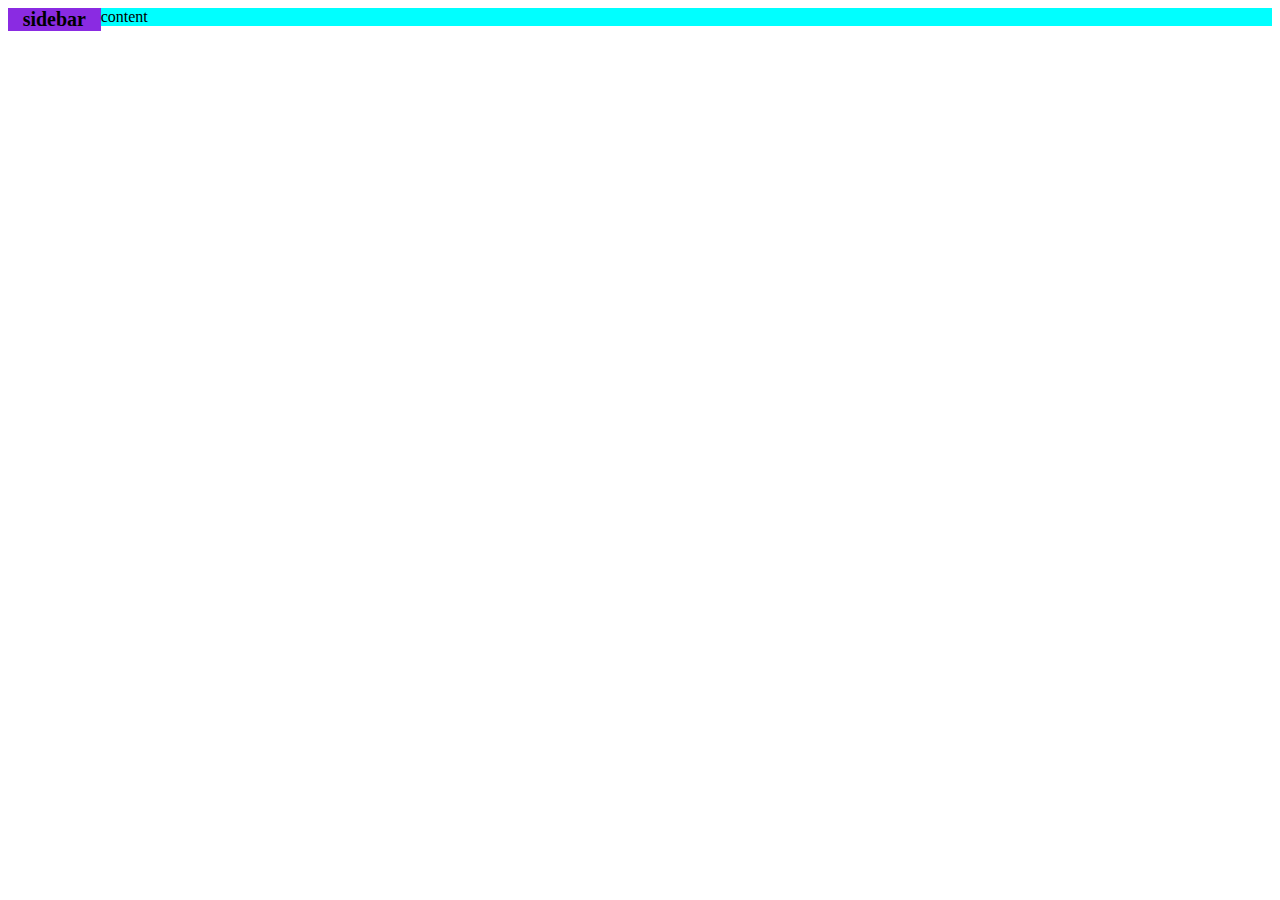
==== index.html @ 17e4d093 "index and style file created" ====
<!DOCTYPE html>
<html>
<head>
    <meta name="viewport" content="width=device-width, initial-scale=1.0">
    <link rel="stylesheet" href="style.css">
    <title>popular cartoons</title>
</head>
<body>
    <div class="body">
        <div class="sidebar">
<b>sidebar</b>
        </div>
    <div class="content"> content</div>
</div>
</body>
</html>
---- style.css ----
.body{
    display: flex;
}
.content{
    background-color: aqua;
    height: 100%;
    width: 100%;

}
.sidebar{
    background-color: blueviolet;
    height: 100%;
    width: 100px;
    text-align: center;
    font-size: 20px;
}
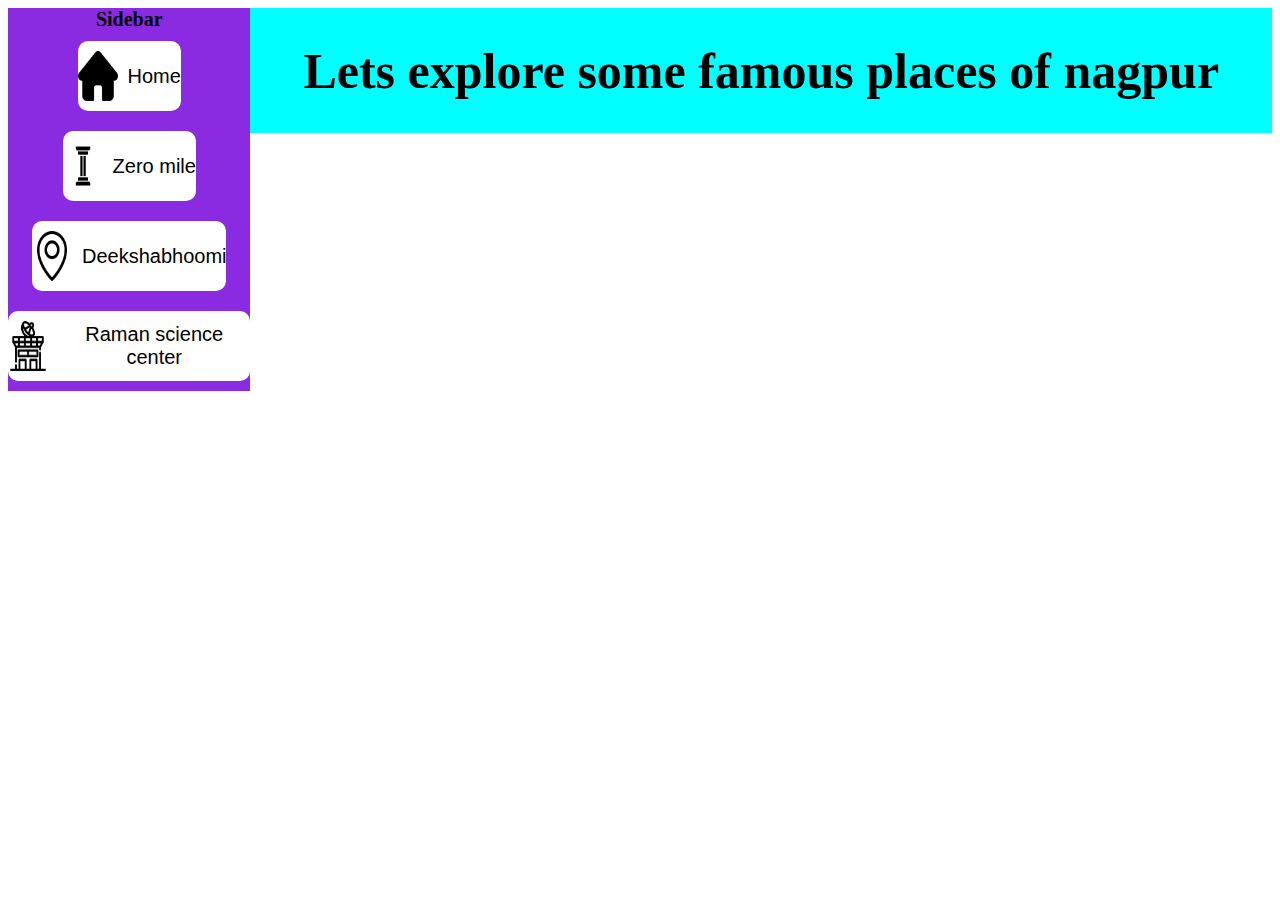
==== commit 17b4e6a7: "sidebar created" ====
--- a/index.html
+++ b/index.html
@@ -3,14 +3,21 @@
 <head>
     <meta name="viewport" content="width=device-width, initial-scale=1.0">
     <link rel="stylesheet" href="style.css">
-    <title>popular cartoons</title>
+    <title>Famous places in nagpur</title>
 </head>
 <body>
     <div class="body">
         <div class="sidebar">
-<b>sidebar</b>
+            <b>Sidebar</b>
+            <a class="menu-item" href="index.html"><img src="./images/home.png" class="img">Home</a>
+            <a class="menu-item" href="./pages/zeromile.html"><img src="./images/pillar.png" class="img">Zero mile</a>
+            <a class="menu-item" href="./pages/deekshabhoomi.html"><img src="./images/pin.png" class="img">Deekshabhoomi</a>
+            <a class="menu-item" href="./pages/rsc.html"> <img src="./images/space-center.png" class="img">Raman science center</a>
         </div>
-    <div class="content"> content</div>
+        <div class="content">
+            <h1>Lets explore some famous places of nagpur</h1>
+
+        </div>
 </div>
 </body>
 </html>--- a/style.css
+++ b/style.css
@@ -5,12 +5,38 @@
     background-color: aqua;
     height: 100%;
     width: 100%;
+    text-align: center;
+    font-size: 25px;
 
 }
 .sidebar{
     background-color: blueviolet;
     height: 100%;
-    width: 100px;
+    width: 300px;
     text-align: center;
+    display: flex;
+    flex-direction: column;
+    align-items:center;
     font-size: 20px;
+}
+.menu-item{
+    font-size: 20px;
+    font-family: 'Arial Narrow Bold', sans-serif;
+    display:flex;
+    align-items: center;
+    cursor: pointer;
+    text-decoration: none;
+    color: black;
+    background-color: white;
+    margin-top: 10px;
+    border-radius: 10px;
+    margin-bottom: 10px;
+    width: fit-content;
+}
+.img{
+    height: 50px;
+    width:40px;
+    margin-top: 10px;
+    margin-bottom: 10px;
+    margin-right: 10px;
 }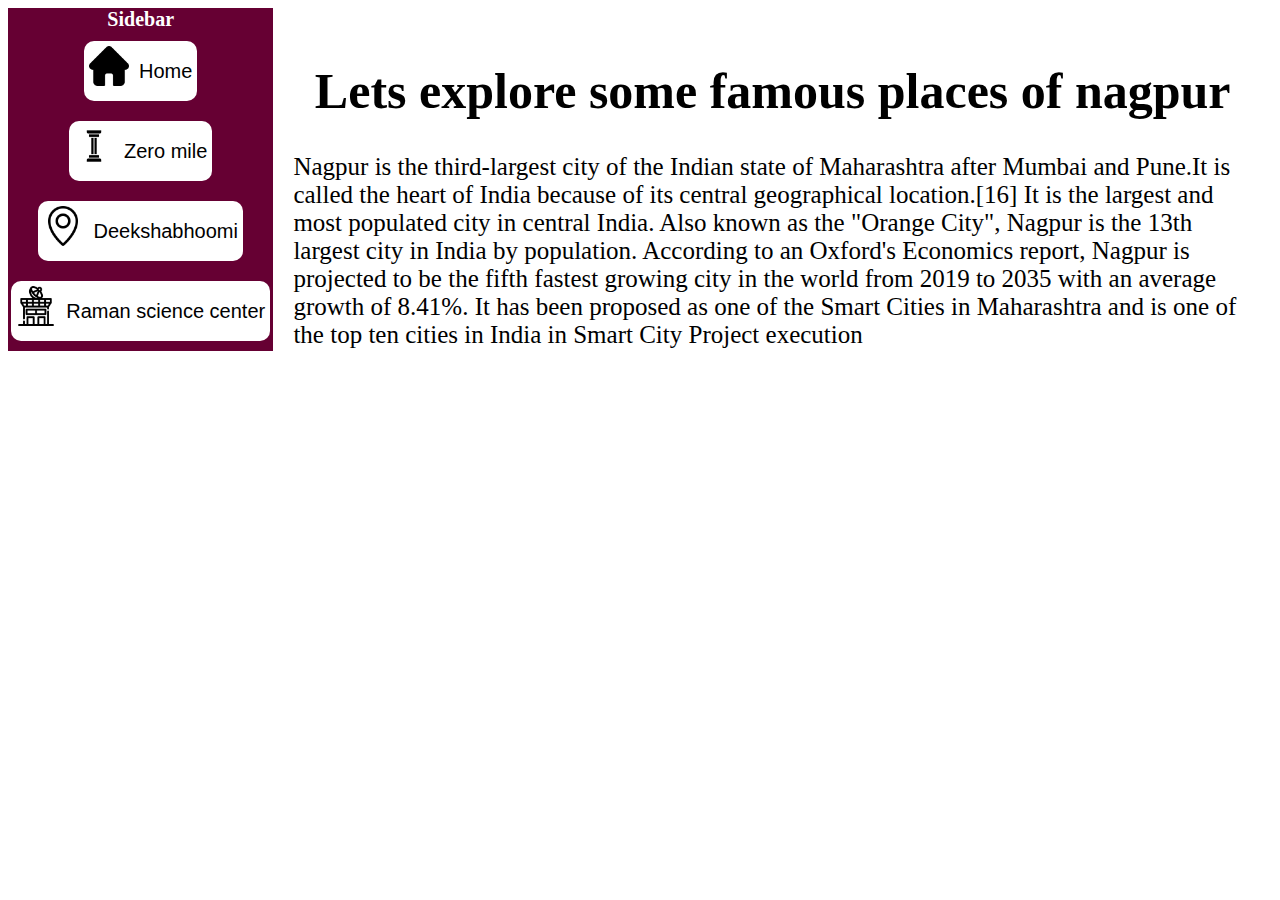
==== commit e9754680: "created linked pages" ====
--- a/index.html
+++ b/index.html
@@ -16,6 +16,12 @@
         </div>
         <div class="content">
             <h1>Lets explore some famous places of nagpur</h1>
+            Nagpur is the third-largest city of the Indian state of Maharashtra after Mumbai and Pune.It is called 
+            the heart of India because of its central geographical location.[16] It is the largest and most populated city in central India.
+         Also known as the "Orange City", Nagpur is the 13th largest city in India by population. According to an 
+         Oxford's Economics report, Nagpur is projected to be the fifth fastest growing city in the world from 2019 to 
+         2035 with an average growth of 8.41%. It has been proposed 
+            as one of the Smart Cities in Maharashtra and is one of the top ten cities in India in Smart City Project execution
 
         </div>
 </div>
--- a/style.css
+++ b/style.css
@@ -1,23 +1,27 @@
 .body{
     display: flex;
 }
+h1{
+    text-align: center;
+}
 .content{
-    background-color: aqua;
     height: 100%;
     width: 100%;
-    text-align: center;
+    text-align: start;
     font-size: 25px;
-
+    padding: 10px;
+    margin: 10px;
 }
 .sidebar{
-    background-color: blueviolet;
+    background-color:#660033;
     height: 100%;
-    width: 300px;
+    width: 350px;
     text-align: center;
     display: flex;
     flex-direction: column;
     align-items:center;
     font-size: 20px;
+    color: white;
 }
 .menu-item{
     font-size: 20px;
@@ -25,6 +29,7 @@
     display:flex;
     align-items: center;
     cursor: pointer;
+    padding: 5px;
     text-decoration: none;
     color: black;
     background-color: white;
@@ -34,9 +39,8 @@
     width: fit-content;
 }
 .img{
-    height: 50px;
+    height: 40px;
     width:40px;
-    margin-top: 10px;
     margin-bottom: 10px;
     margin-right: 10px;
 }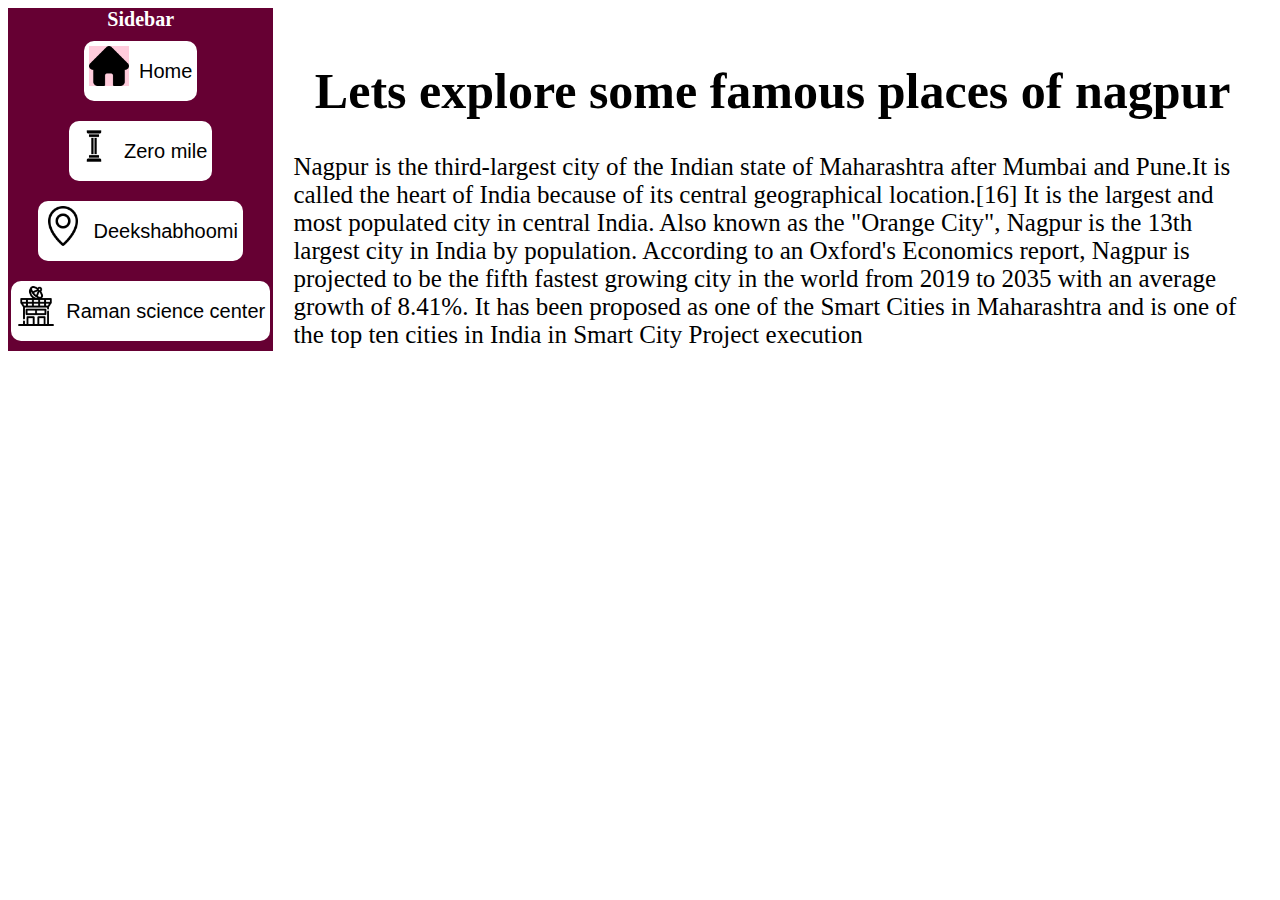
==== commit 4db3e1d1: "active menu added" ====
--- a/index.html
+++ b/index.html
@@ -9,7 +9,7 @@
     <div class="body">
         <div class="sidebar">
             <b>Sidebar</b>
-            <a class="menu-item" href="index.html"><img src="./images/home.png" class="img">Home</a>
+            <a class="menu-item active-menu" href="index.html"><img src="./images/home.png" class="img active-menu ">Home</a>
             <a class="menu-item" href="./pages/zeromile.html"><img src="./images/pillar.png" class="img">Zero mile</a>
             <a class="menu-item" href="./pages/deekshabhoomi.html"><img src="./images/pin.png" class="img">Deekshabhoomi</a>
             <a class="menu-item" href="./pages/rsc.html"> <img src="./images/space-center.png" class="img">Raman science center</a>
--- a/style.css
+++ b/style.css
@@ -1,5 +1,6 @@
 .body{
     display: flex;
+    height: 100%;
 }
 h1{
     text-align: center;
@@ -23,6 +24,9 @@
     font-size: 20px;
     color: white;
 }
+.active-menu{
+    background-color: #ffccdc;
+}
 .menu-item{
     font-size: 20px;
     font-family: 'Arial Narrow Bold', sans-serif;
@@ -43,4 +47,20 @@
     width:40px;
     margin-bottom: 10px;
     margin-right: 10px;
-}+}
+@media screen and (max-width :600px) {
+    .sidebar{
+        display: none;
+    }
+}@media screen and (min-width :601px) and (max-width:768px){
+    .sidebar{
+        display: none;
+    }
+}
+@media screen and (min-width :769px) and (max-width:992px){
+
+}
+ @media screen and (min-width :993px) and (max-width:1250px){
+
+}
+
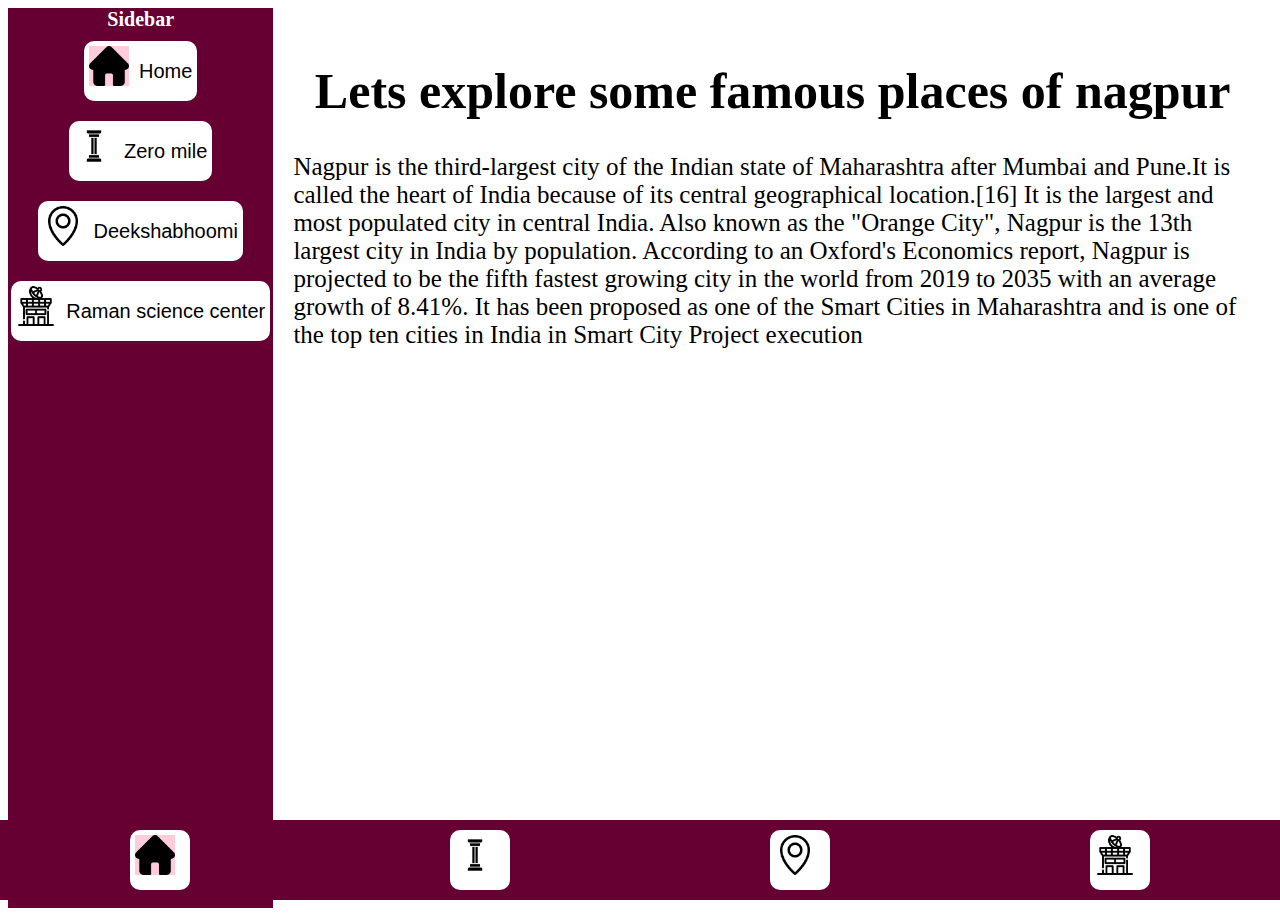
==== commit 2fe70922: "bottom bar added" ====
--- a/index.html
+++ b/index.html
@@ -6,7 +6,6 @@
     <title>Famous places in nagpur</title>
 </head>
 <body>
-    <div class="body">
         <div class="sidebar">
             <b>Sidebar</b>
             <a class="menu-item active-menu" href="index.html"><img src="./images/home.png" class="img active-menu ">Home</a>
@@ -24,6 +23,12 @@
             as one of the Smart Cities in Maharashtra and is one of the top ten cities in India in Smart City Project execution
 
         </div>
-</div>
+        <div class="bottom-bar">
+            <a class="menu-item active-menu" href="index.html"><img src="./images/home.png" class="img active-menu "></a>
+            <a class="menu-item" href="./pages/zeromile.html"><img src="./images/pillar.png" class="img"></a>
+            <a class="menu-item" href="./pages/deekshabhoomi.html"><img src="./images/pin.png" class="img"></a>
+            <a class="menu-item" href="./pages/rsc.html"> <img src="./images/space-center.png" class="img"></a>
+
+        </div>
 </body>
 </html>--- a/style.css
+++ b/style.css
@@ -1,12 +1,10 @@
-.body{
+body{
     display: flex;
-    height: 100%;
 }
 h1{
     text-align: center;
 }
 .content{
-    height: 100%;
     width: 100%;
     text-align: start;
     font-size: 25px;
@@ -15,7 +13,6 @@
 }
 .sidebar{
     background-color:#660033;
-    height: 100%;
     width: 350px;
     text-align: center;
     display: flex;
@@ -23,6 +20,7 @@
     align-items:center;
     font-size: 20px;
     color: white;
+    height: 100vh;
 }
 .active-menu{
     background-color: #ffccdc;
@@ -42,6 +40,18 @@
     margin-bottom: 10px;
     width: fit-content;
 }
+.bottom-bar{
+    background-color: #660033;
+    position: fixed;
+    bottom: 0px;
+    left: 0px;
+    right:0px;
+    display: flex;
+    flex-direction: row;
+    align-items: center;
+    justify-content: space-around;
+    
+}
 .img{
     height: 40px;
     width:40px;
@@ -52,15 +62,19 @@
     .sidebar{
         display: none;
     }
+
 }@media screen and (min-width :601px) and (max-width:768px){
     .sidebar{
+        display:none;
+    }
+
+}
+@media screen and (min-width :769px) and (max-width:992px){
+    .bottom-bar{
         display: none;
     }
 }
-@media screen and (min-width :769px) and (max-width:992px){
-
-}
  @media screen and (min-width :993px) and (max-width:1250px){
-
-}
-
+   .bottom-bar{
+    display: none;
+   } }
